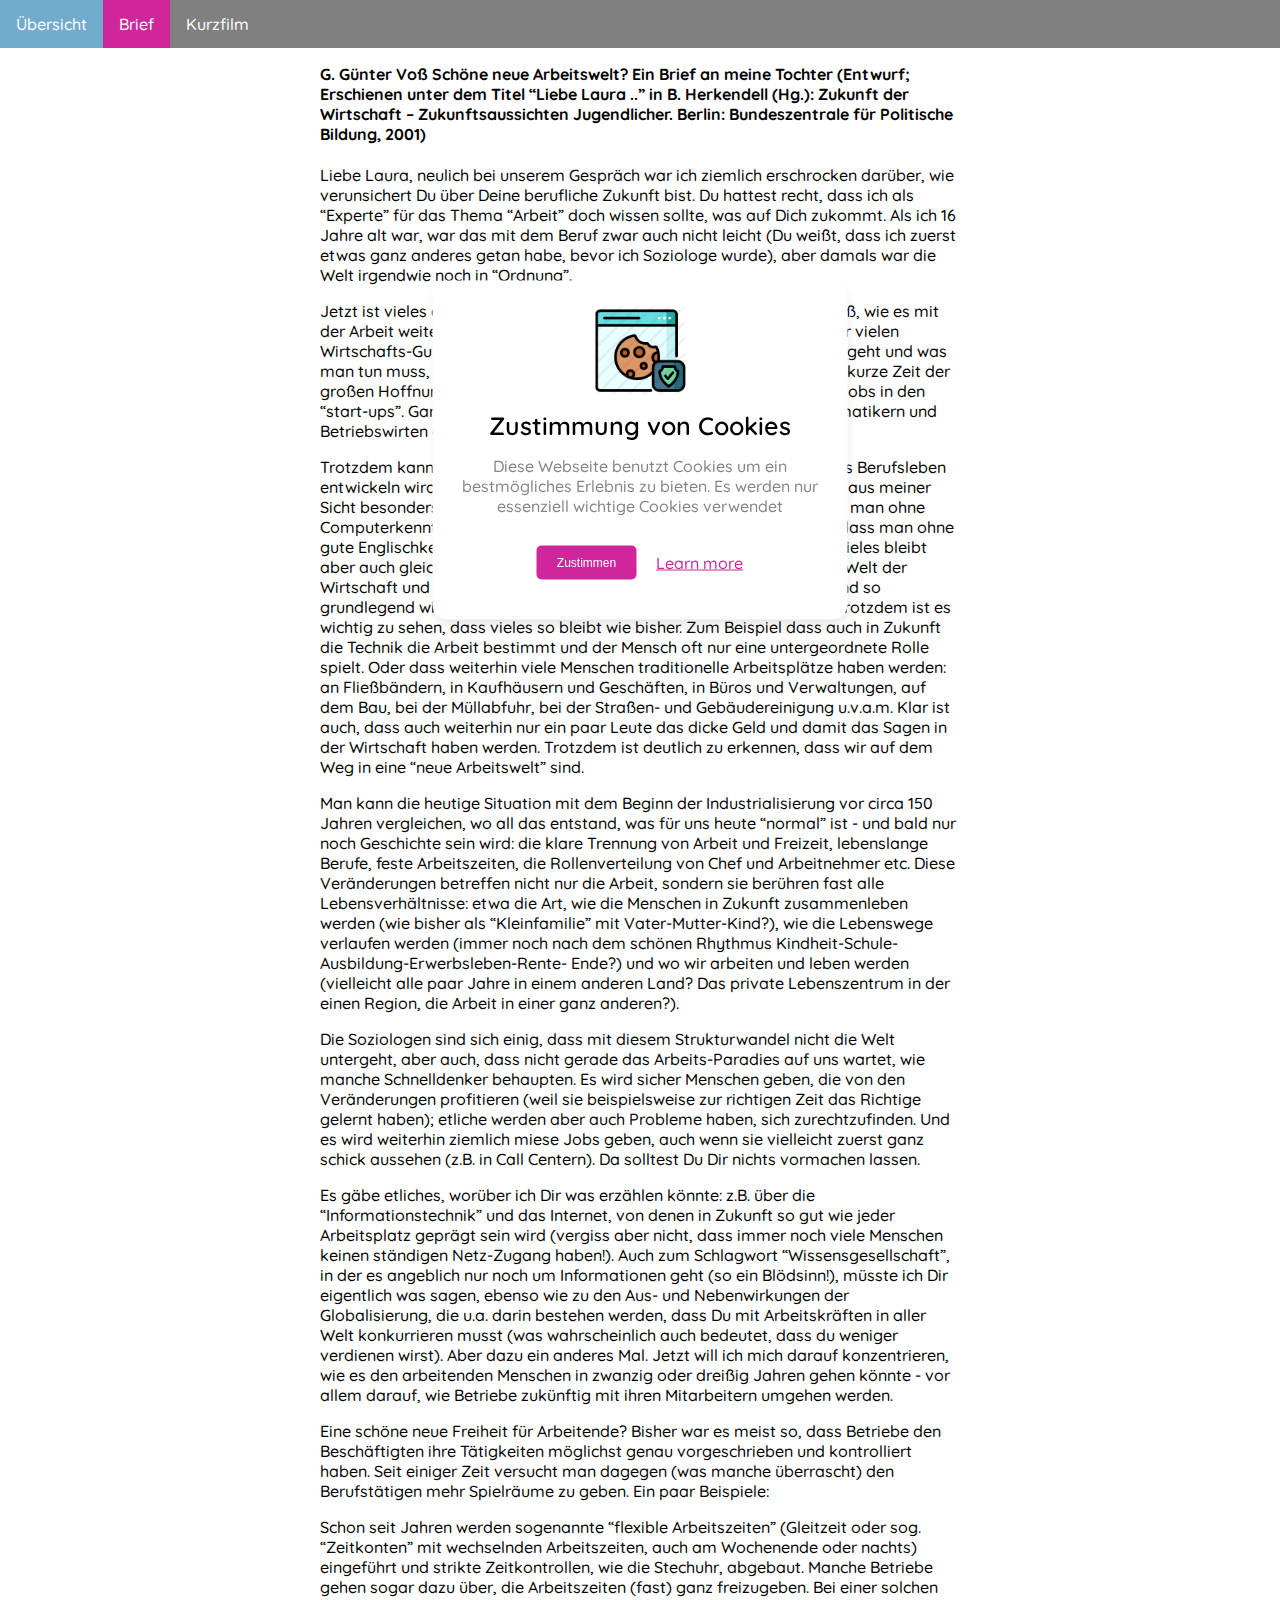
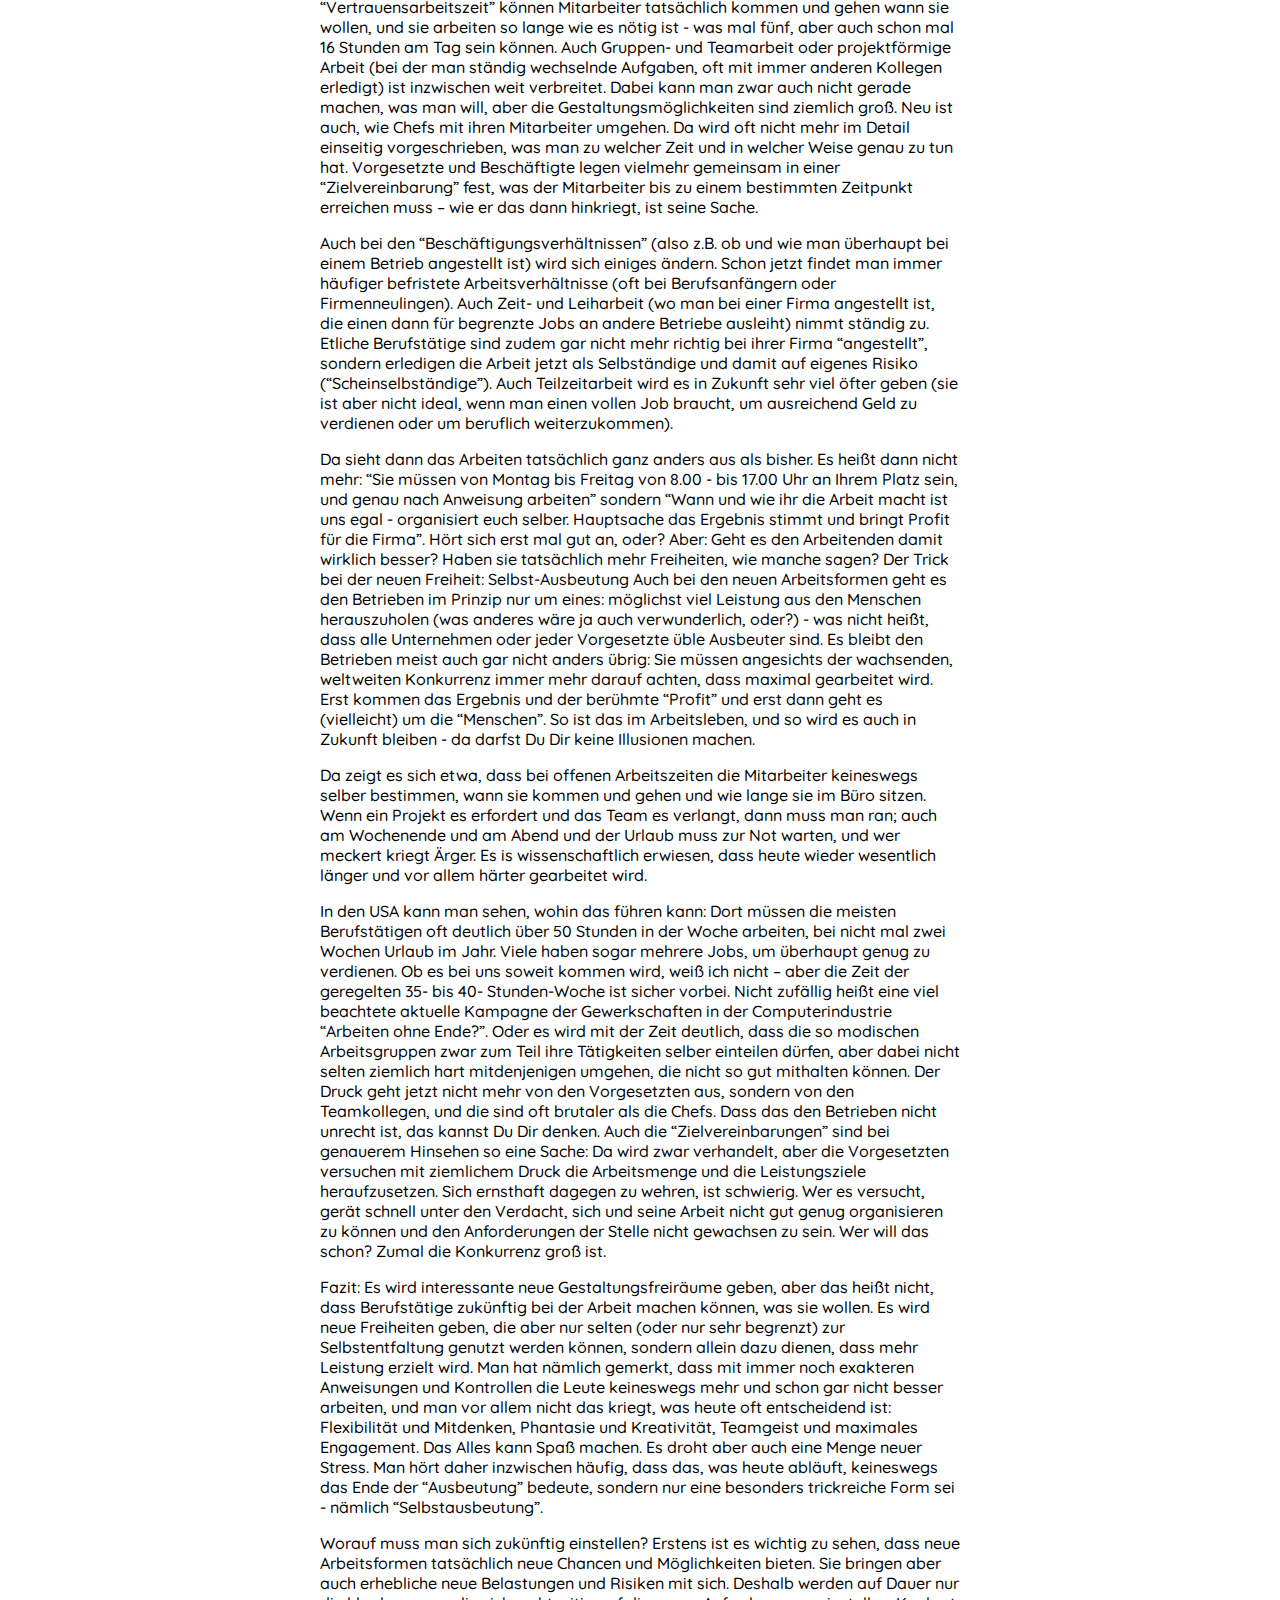
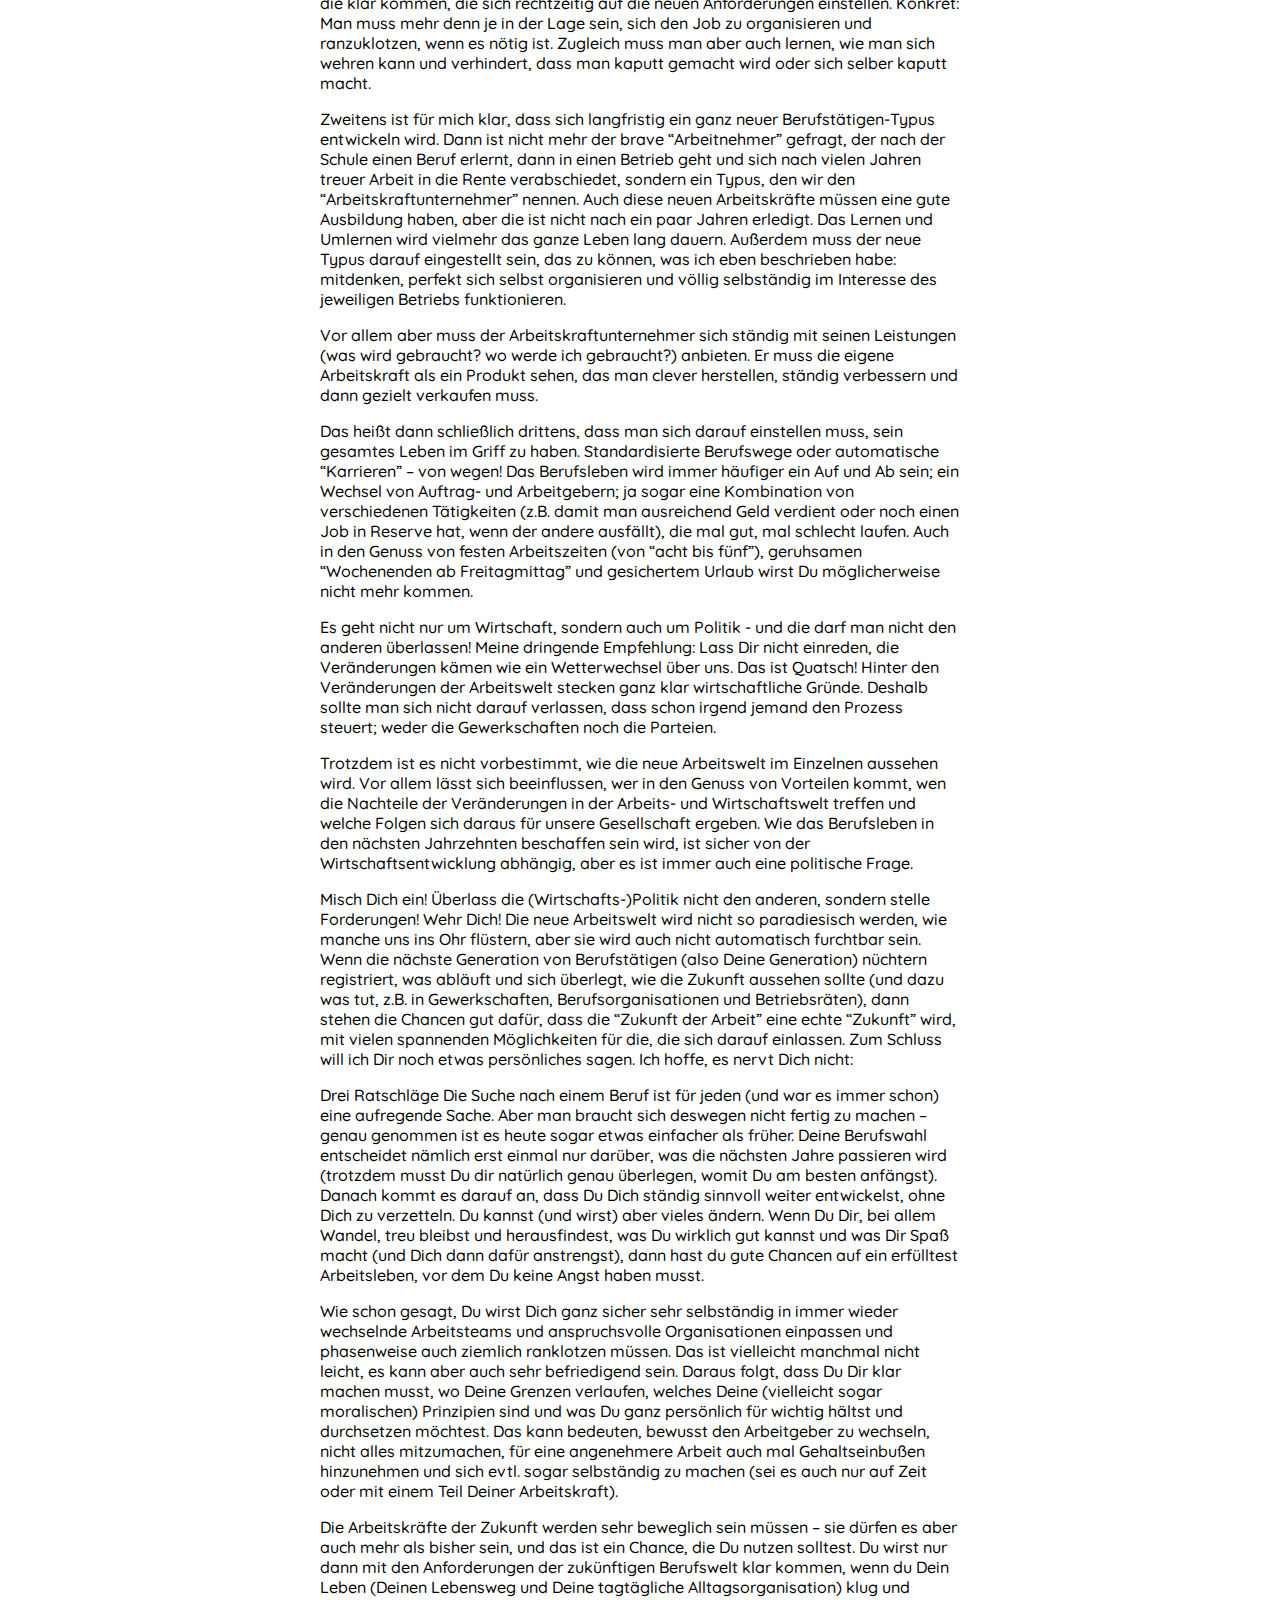
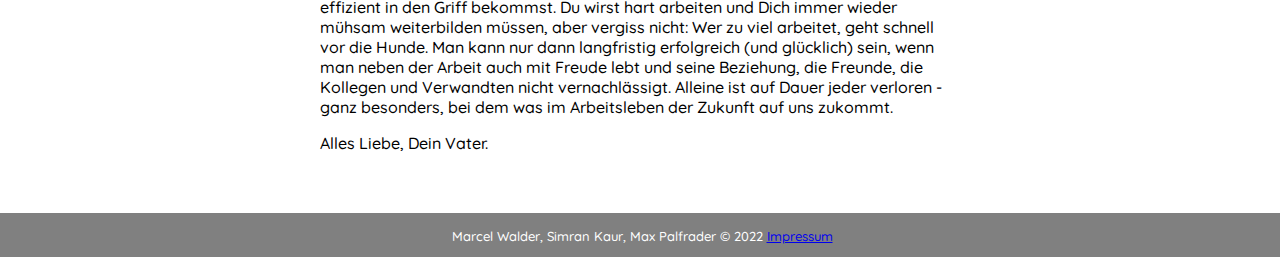
==== brief.html @ ee265036 "Website v1.0" ====
<!DOCTYPE html>
<html lang="de">

<head>
    <meta name="title" content="Gesellschaftliche Bildung">
    <meta name="description" content="Website für schulinternes Projekt zur gesellschaftlichen Bildung">
    <meta name="keywords" content="bildung, arbeitszeit, schule, arbeiten">
    <meta name="robots" content="index, follow">
    <meta http-equiv="Content-Type" content="text/html; charset=utf-8">
    <meta name="language" content="German">
    <meta name="author" content="Marcel Walder">
    <meta name="viewport" content="width=device-width, initial-scale=1.0">
    <title>Gesellschaftliche Bildung</title>
    <link rel="canonical" href="https://wolda.me" />
    <link rel="stylesheet" href="style.css">
    <link href="https://fonts.googleapis.com/css2?family=Quicksand:wght@400;500;700&display=swap" rel="stylesheet">
    <link rel="apple-touch-icon" sizes="144x144" href="favicon/apple-touch-icon.png">
<link rel="icon" type="image/png" sizes="32x32" href="favicon/favicon-32x32.png">
<link rel="icon" type="image/png" sizes="16x16" href="favicon/favicon-16x16.png">
<link rel="manifest" href="favicon/site.webmanifest">
<link rel="mask-icon" href="favicon/safari-pinned-tab.svg" color="#5bbad5">
<meta name="msapplication-TileColor" content="#da532c">
<meta name="theme-color" content="#ffffff">
</head>

<body>
    <div class="wrapper hide">
        <link rel="stylesheet" href="cookie.css">
        <img src="images/cookies2.jpg" alt="Cookie-Banner">
        <div class="content">
            <header>Zustimmung von Cookies</header>
            <p>Diese Webseite benutzt Cookies um ein bestmögliches Erlebnis zu bieten. Es werden nur essenziell wichtige
                Cookies verwendet</p>
            <div class="buttons">
                <button class="item">Zustimmen</button>
                <a href="https://www.cookiesandyou.com" class="item">Learn more</a>
            </div>
        </div>
    </div>
    <ul>
        <li><a href="index.html">Übersicht</a></li>
        <li class="active"><a href="brief.html">Brief</a></li>
        <li><a href="film.html">Kurzfilm</a></li>
    </ul>
    <div class="letter">
        <h4>
            G. Günter Voß
            Schöne neue Arbeitswelt?
            Ein Brief an meine Tochter

            (Entwurf; Erschienen unter dem Titel “Liebe Laura ..” in B. Herkendell
            (Hg.): Zukunft der Wirtschaft – Zukunftsaussichten Jugendlicher. Berlin:
            Bundeszentrale für Politische Bildung, 2001)
        </h4>
        <p>
            Liebe Laura,
            neulich bei unserem Gespräch war ich ziemlich erschrocken
            darüber, wie verunsichert Du über Deine berufliche Zukunft
            bist. Du hattest recht, dass ich als “Experte” für das Thema
            “Arbeit” doch wissen sollte, was auf Dich zukommt. Als ich
            16 Jahre alt war, war das mit dem Beruf zwar auch nicht
            leicht (Du weißt, dass ich zuerst etwas ganz anderes getan
            habe, bevor ich Soziologe wurde), aber damals war die Welt
            irgendwie noch in “Ordnung”.
        </p>
        <p>
            Jetzt ist vieles anders. Und ich muss zugeben, dass ich nicht
            genau weiß, wie es mit der Arbeit weitergehen wird.
            Niemand ist ein Hellseher. Trau keinem der vielen
            Wirtschafts-Gurus, die uns weismachen wollen, sie wüssten,
            wo es langgeht und was man tun muss, um “Karriere” zu
            machen. Erinnerst Du Dich noch an die kurze Zeit der
            großen Hoffnung auf die New Economy? Alle redeten von
            den coolen Jobs in den “start-ups”. Ganz schön mies sieht es
            dort inzwischen aus. Selbst Informatikern und
            Betriebswirten dämmert, dass für sie harte Zeiten
            anbrechen.
        </p>
        <p>
            Trotzdem kann ich natürlich ein paar Dinge darüber sagen,
            wie sich das Berufsleben entwickeln wird. Ich werde mich
            dabei auf die Punkte beschränken, die aus meiner Sicht
            besonders wichtig sind. Vieles ist ohnehin klar. Zum Beispiel,
            dass man ohne Computerkenntnisse ziemlich alt aussieht
            (sogar bei der Müllabfuhr); dass man ohne gute
            Englischkenntnisse kaum Chancen hat usw.
            Alles wird anders? ... Vieles bleibt aber auch gleich!
            Natürlich gab es schon immer Veränderungen in der Welt
            der Wirtschaft und Arbeit. Aber nie vollzog sich dieser
            Wandel so schnell und so grundlegend wie jetzt
            (“Strukturwandel” nennen das die Soziologen). Trotzdem ist
            es wichtig zu sehen, dass vieles so bleibt wie bisher.
            Zum Beispiel dass auch in Zukunft die Technik die Arbeit
            bestimmt und der Mensch oft nur eine untergeordnete Rolle
            spielt. Oder dass weiterhin viele Menschen traditionelle
            Arbeitsplätze haben werden: an Fließbändern, in
            Kaufhäusern und Geschäften, in Büros und Verwaltungen,
            auf dem Bau, bei der Müllabfuhr, bei der Straßen- und
            Gebäudereinigung u.v.a.m.
            Klar ist auch, dass auch weiterhin nur ein paar Leute das
            dicke Geld und damit das Sagen in der Wirtschaft haben
            werden. Trotzdem ist deutlich zu erkennen, dass wir auf
            dem Weg in eine “neue Arbeitswelt” sind.
        </p>
        <p>
            Man kann die heutige Situation mit dem Beginn der
            Industrialisierung vor circa 150 Jahren vergleichen, wo all
            das entstand, was für uns heute “normal” ist - und bald nur
            noch Geschichte sein wird: die klare Trennung von Arbeit
            und Freizeit, lebenslange Berufe, feste Arbeitszeiten, die
            Rollenverteilung von Chef und Arbeitnehmer etc. Diese
            Veränderungen betreffen nicht nur die Arbeit, sondern sie
            berühren fast alle Lebensverhältnisse: etwa die Art, wie die
            Menschen in Zukunft zusammenleben werden (wie bisher als
            “Kleinfamilie” mit Vater-Mutter-Kind?), wie die Lebenswege
            verlaufen werden (immer noch nach dem schönen
            Rhythmus Kindheit-Schule-Ausbildung-Erwerbsleben-Rente-
            Ende?) und wo wir arbeiten und leben werden (vielleicht alle
            paar Jahre in einem anderen Land? Das private
            Lebenszentrum in der einen
            Region, die Arbeit in einer ganz anderen?).

        </p>
        <p>
            Die Soziologen sind sich einig, dass mit diesem
            Strukturwandel nicht die Welt untergeht, aber auch, dass
            nicht gerade das Arbeits-Paradies auf uns wartet, wie
            manche Schnelldenker behaupten. Es wird sicher Menschen

            geben, die von den Veränderungen profitieren (weil sie
            beispielsweise zur richtigen Zeit das Richtige gelernt haben);
            etliche werden aber auch Probleme haben, sich
            zurechtzufinden. Und es wird weiterhin ziemlich miese Jobs
            geben, auch wenn sie vielleicht zuerst ganz schick aussehen
            (z.B. in Call Centern). Da solltest Du Dir nichts vormachen
            lassen.
        </p>
        <p>
            Es gäbe etliches, worüber ich Dir was erzählen könnte: z.B.
            über die “Informationstechnik” und das Internet, von denen
            in Zukunft so gut wie jeder Arbeitsplatz geprägt sein wird
            (vergiss aber nicht, dass immer noch viele Menschen keinen
            ständigen Netz-Zugang haben!). Auch zum Schlagwort
            “Wissensgesellschaft”, in der es angeblich nur noch um
            Informationen geht (so ein Blödsinn!), müsste ich Dir
            eigentlich was sagen, ebenso wie zu den Aus- und
            Nebenwirkungen der Globalisierung, die u.a. darin bestehen
            werden, dass Du mit Arbeitskräften in aller Welt
            konkurrieren musst (was wahrscheinlich auch bedeutet, dass
            du weniger verdienen wirst). Aber dazu ein anderes Mal.
            Jetzt will ich mich darauf konzentrieren, wie es den
            arbeitenden Menschen in zwanzig oder dreißig Jahren
            gehen könnte - vor allem darauf, wie Betriebe zukünftig mit
            ihren Mitarbeitern umgehen werden.
        </p>
        <p>
            Eine schöne neue Freiheit für Arbeitende?
            Bisher war es meist so, dass Betriebe den Beschäftigten ihre
            Tätigkeiten möglichst genau vorgeschrieben und kontrolliert
            haben. Seit einiger Zeit versucht man dagegen (was manche
            überrascht) den Berufstätigen mehr Spielräume zu geben.
            Ein paar Beispiele:
        </p>
        <p>
            Schon seit Jahren werden sogenannte “flexible
            Arbeitszeiten” (Gleitzeit oder sog. “Zeitkonten” mit
            wechselnden Arbeitszeiten, auch am Wochenende oder
            nachts) eingeführt und strikte Zeitkontrollen, wie die
            Stechuhr, abgebaut. Manche Betriebe gehen sogar dazu
            über, die Arbeitszeiten (fast) ganz freizugeben. Bei einer
            solchen “Vertrauensarbeitszeit” können Mitarbeiter
            tatsächlich kommen und gehen wann sie wollen, und sie
            arbeiten so lange wie es nötig ist - was mal fünf, aber auch
            schon mal 16 Stunden am Tag sein können.
            Auch Gruppen- und Teamarbeit oder projektförmige Arbeit
            (bei der man ständig wechselnde Aufgaben, oft mit immer
            anderen Kollegen erledigt) ist inzwischen weit verbreitet.
            Dabei kann man zwar auch nicht gerade machen, was man
            will, aber die Gestaltungsmöglichkeiten sind ziemlich groß.
            Neu ist auch, wie Chefs mit ihren Mitarbeiter umgehen. Da
            wird oft nicht mehr im Detail einseitig vorgeschrieben, was
            man zu welcher Zeit und in welcher Weise genau zu tun hat.
            Vorgesetzte und Beschäftigte legen vielmehr gemeinsam in
            einer “Zielvereinbarung” fest, was der Mitarbeiter bis zu
            einem bestimmten Zeitpunkt erreichen muss – wie er das
            dann hinkriegt, ist seine Sache.
        </p>
        <p>
            Auch bei den “Beschäftigungsverhältnissen” (also z.B. ob und
            wie man überhaupt bei einem Betrieb angestellt ist) wird
            sich einiges ändern. Schon jetzt findet man immer häufiger
            befristete Arbeitsverhältnisse (oft bei Berufsanfängern oder
            Firmenneulingen). Auch Zeit- und Leiharbeit (wo man bei
            einer Firma angestellt ist, die einen dann für begrenzte Jobs
            an andere Betriebe ausleiht) nimmt ständig zu.
            Etliche Berufstätige sind zudem gar nicht mehr richtig bei
            ihrer Firma “angestellt”, sondern erledigen die Arbeit jetzt
            als Selbständige und damit auf eigenes Risiko
            (“Scheinselbständige”).
            Auch Teilzeitarbeit wird es in Zukunft sehr viel öfter geben
            (sie ist aber nicht ideal, wenn man einen vollen Job braucht,
            um ausreichend Geld zu verdienen oder um beruflich
            weiterzukommen).
        </p>
        <p>
            Da sieht dann das Arbeiten tatsächlich ganz anders aus als
            bisher. Es heißt dann nicht mehr: “Sie müssen von Montag
            bis Freitag von 8.00 - bis 17.00 Uhr an Ihrem Platz sein, und
            genau nach Anweisung arbeiten” sondern “Wann und wie
            ihr die Arbeit macht ist uns egal -
            organisiert euch selber. Hauptsache das Ergebnis stimmt
            und bringt Profit für die Firma”.
            Hört sich erst mal gut an, oder? Aber: Geht es den
            Arbeitenden damit wirklich besser? Haben sie tatsächlich
            mehr Freiheiten, wie manche sagen?
            Der Trick bei der neuen Freiheit: Selbst-Ausbeutung
            Auch bei den neuen Arbeitsformen geht es den Betrieben im
            Prinzip nur um eines: möglichst viel Leistung aus den
            Menschen herauszuholen (was anderes wäre ja auch
            verwunderlich, oder?) - was nicht heißt, dass alle
            Unternehmen oder jeder Vorgesetzte üble Ausbeuter sind.
            Es bleibt den Betrieben meist auch gar nicht anders übrig:
            Sie müssen angesichts der wachsenden, weltweiten
            Konkurrenz immer mehr darauf achten, dass maximal
            gearbeitet wird. Erst kommen das Ergebnis und der
            berühmte “Profit” und erst dann geht es (vielleicht) um die
            “Menschen”. So ist das im Arbeitsleben, und so wird es auch
            in Zukunft bleiben - da darfst Du Dir keine Illusionen
            machen.
        </p>
        <p>
            Da zeigt es sich etwa, dass bei offenen Arbeitszeiten die
            Mitarbeiter keineswegs selber bestimmen, wann sie kommen
            und gehen und wie lange sie im Büro sitzen. Wenn ein
            Projekt es erfordert und das Team es verlangt, dann muss
            man ran; auch am Wochenende und am Abend und der
            Urlaub muss zur Not warten, und wer meckert kriegt
            Ärger. Es is wissenschaftlich erwiesen, dass heute wieder
            wesentlich länger und vor allem härter gearbeitet wird.
        </p>
        <p>
            In den USA kann man sehen, wohin das führen kann: Dort
            müssen die meisten Berufstätigen oft deutlich über 50
            Stunden in der Woche arbeiten, bei nicht mal zwei Wochen
            Urlaub im Jahr. Viele haben sogar mehrere Jobs, um
            überhaupt genug zu verdienen. Ob es bei uns soweit kommen
            wird, weiß ich nicht – aber die Zeit der geregelten 35- bis 40-
            Stunden-Woche ist sicher vorbei. Nicht zufällig heißt eine
            viel beachtete aktuelle Kampagne der Gewerkschaften in
            der Computerindustrie “Arbeiten ohne Ende?”.
            Oder es wird mit der Zeit deutlich, dass die so modischen
            Arbeitsgruppen zwar zum Teil ihre Tätigkeiten selber
            einteilen dürfen, aber dabei nicht selten ziemlich hart
            mitdenjenigen
            umgehen, die nicht so gut mithalten können. Der Druck geht
            jetzt nicht mehr von den Vorgesetzten aus, sondern von den
            Teamkollegen, und die sind oft brutaler als die Chefs. Dass
            das den Betrieben nicht unrecht ist, das kannst Du Dir
            denken.
            Auch die “Zielvereinbarungen” sind bei genauerem
            Hinsehen so eine Sache: Da wird zwar verhandelt, aber die
            Vorgesetzten versuchen mit ziemlichem Druck die
            Arbeitsmenge und die Leistungsziele heraufzusetzen. Sich
            ernsthaft dagegen zu wehren, ist schwierig. Wer es versucht,
            gerät schnell unter den Verdacht, sich und seine Arbeit
            nicht gut genug organisieren zu können und den
            Anforderungen der Stelle nicht gewachsen zu sein. Wer will
            das schon? Zumal die Konkurrenz groß ist.
        </p>
        <p>
            Fazit:
            Es wird interessante neue Gestaltungsfreiräume geben, aber
            das heißt nicht, dass Berufstätige zukünftig bei der Arbeit
            machen können, was sie wollen. Es wird neue Freiheiten
            geben, die aber nur selten (oder nur sehr begrenzt) zur
            Selbstentfaltung genutzt werden können, sondern allein
            dazu dienen, dass mehr Leistung erzielt wird. Man hat
            nämlich gemerkt, dass mit immer noch exakteren
            Anweisungen und Kontrollen die Leute keineswegs mehr
            und schon gar nicht besser arbeiten, und man vor allem
            nicht das kriegt, was heute oft entscheidend ist: Flexibilität
            und Mitdenken, Phantasie und Kreativität, Teamgeist und
            maximales Engagement. Das Alles kann Spaß machen. Es
            droht aber auch eine Menge neuer Stress. Man hört daher
            inzwischen häufig, dass das, was heute abläuft, keineswegs
            das Ende der “Ausbeutung” bedeute, sondern nur eine
            besonders trickreiche Form sei - nämlich “Selbstausbeutung”.
        </p>
        <p>
            Worauf muss man sich zukünftig einstellen?
            Erstens ist es wichtig zu sehen, dass neue Arbeitsformen
            tatsächlich neue Chancen und Möglichkeiten bieten. Sie
            bringen aber auch erhebliche neue Belastungen und Risiken
            mit sich. Deshalb werden auf Dauer nur die klar kommen,
            die sich rechtzeitig auf die neuen Anforderungen einstellen.
            Konkret: Man muss mehr denn je in der Lage sein, sich den
            Job zu organisieren und ranzuklotzen, wenn es nötig ist.
            Zugleich muss man aber auch lernen, wie man sich wehren
            kann und verhindert, dass man kaputt gemacht wird oder
            sich selber kaputt macht.
        </p>
        <p>
            Zweitens ist für mich klar, dass sich langfristig ein ganz
            neuer Berufstätigen-Typus entwickeln wird. Dann ist nicht
            mehr der brave “Arbeitnehmer” gefragt, der nach der
            Schule einen Beruf erlernt, dann in einen Betrieb geht und
            sich nach vielen Jahren treuer Arbeit in die Rente
            verabschiedet, sondern ein Typus, den wir den
            “Arbeitskraftunternehmer” nennen. Auch diese neuen
            Arbeitskräfte müssen eine gute Ausbildung haben, aber die
            ist nicht nach ein paar Jahren erledigt. Das Lernen und
            Umlernen wird vielmehr das ganze Leben lang dauern.
            Außerdem muss der neue Typus darauf eingestellt sein, das
            zu können, was ich eben beschrieben habe: mitdenken,
            perfekt sich selbst organisieren und völlig selbständig im
            Interesse des jeweiligen Betriebs funktionieren.
        </p>
        <p>
            Vor allem aber muss der Arbeitskraftunternehmer sich
            ständig mit seinen Leistungen (was wird gebraucht? wo
            werde ich gebraucht?) anbieten. Er muss die eigene
            Arbeitskraft als ein Produkt sehen, das man clever
            herstellen, ständig verbessern und dann gezielt verkaufen
            muss.
        </p>
        <p>
            Das heißt dann schließlich drittens, dass man sich darauf
            einstellen muss, sein gesamtes Leben im Griff zu haben.
            Standardisierte Berufswege oder automatische “Karrieren”
            – von wegen! Das Berufsleben wird immer häufiger ein Auf
            und Ab sein; ein Wechsel von Auftrag- und Arbeitgebern; ja
            sogar eine Kombination von verschiedenen Tätigkeiten (z.B.
            damit man ausreichend Geld verdient oder noch einen Job
            in Reserve hat, wenn der andere ausfällt), die mal gut, mal
            schlecht laufen. Auch in den Genuss von festen Arbeitszeiten
            (von “acht bis fünf”), geruhsamen “Wochenenden ab
            Freitagmittag” und gesichertem Urlaub wirst Du
            möglicherweise nicht mehr kommen.
        </p>
        <p>
            Es geht nicht nur um Wirtschaft, sondern auch um Politik -
            und die darf man nicht den anderen überlassen!
            Meine dringende Empfehlung: Lass Dir nicht einreden, die
            Veränderungen kämen wie ein Wetterwechsel über uns. Das
            ist Quatsch! Hinter den Veränderungen der Arbeitswelt

            stecken ganz klar wirtschaftliche Gründe. Deshalb sollte
            man sich nicht darauf verlassen, dass schon irgend jemand
            den Prozess steuert; weder die Gewerkschaften noch die
            Parteien.
        </p>
        <p>
            Trotzdem ist es nicht vorbestimmt, wie die neue Arbeitswelt
            im Einzelnen aussehen wird. Vor allem lässt sich
            beeinflussen, wer in den Genuss von Vorteilen kommt, wen
            die Nachteile der Veränderungen in der Arbeits- und
            Wirtschaftswelt treffen und welche Folgen sich daraus für
            unsere Gesellschaft ergeben. Wie das Berufsleben in den
            nächsten Jahrzehnten beschaffen sein wird, ist sicher von
            der Wirtschaftsentwicklung abhängig, aber es ist immer
            auch eine politische Frage.
        </p>
        <p>
            Misch Dich ein! Überlass die (Wirtschafts-)Politik nicht den
            anderen, sondern stelle Forderungen! Wehr Dich! Die neue
            Arbeitswelt wird nicht so paradiesisch werden, wie manche
            uns ins Ohr flüstern, aber sie wird auch nicht automatisch
            furchtbar sein. Wenn die nächste Generation von
            Berufstätigen (also Deine Generation) nüchtern registriert,
            was abläuft und sich überlegt, wie die Zukunft aussehen
            sollte (und dazu was tut, z.B. in Gewerkschaften,
            Berufsorganisationen und Betriebsräten), dann stehen die
            Chancen gut dafür, dass die “Zukunft der Arbeit” eine echte
            “Zukunft” wird, mit vielen spannenden Möglichkeiten für
            die, die sich darauf einlassen.
            Zum Schluss will ich Dir noch etwas persönliches sagen. Ich
            hoffe, es nervt Dich nicht:
        </p>
        <p>
            Drei Ratschläge Die Suche nach einem Beruf ist für jeden
            (und war es immer schon) eine aufregende Sache. Aber man
            braucht sich deswegen nicht fertig zu machen – genau
            genommen ist es heute sogar etwas einfacher als früher.
            Deine Berufswahl entscheidet nämlich erst einmal nur
            darüber, was die nächsten Jahre passieren wird (trotzdem
            musst Du dir natürlich genau überlegen, womit Du am
            besten anfängst). Danach kommt es darauf an, dass Du Dich
            ständig sinnvoll weiter entwickelst, ohne Dich zu verzetteln.
            Du kannst (und wirst) aber vieles ändern. Wenn Du Dir, bei
            allem Wandel, treu bleibst und herausfindest, was Du wirklich gut kannst und was Dir Spaß macht (und Dich
            dann dafür anstrengst), dann hast du gute Chancen auf ein
            erfülltest Arbeitsleben, vor dem Du keine Angst haben
            musst.
        </p>
        <p>
            Wie schon gesagt, Du wirst Dich ganz sicher sehr
            selbständig in immer wieder wechselnde Arbeitsteams und
            anspruchsvolle Organisationen einpassen und phasenweise
            auch ziemlich ranklotzen müssen. Das ist vielleicht
            manchmal nicht leicht, es kann aber auch sehr befriedigend
            sein. Daraus folgt, dass Du Dir klar machen musst, wo
            Deine Grenzen verlaufen, welches Deine (vielleicht sogar
            moralischen) Prinzipien sind und was Du ganz persönlich
            für wichtig hältst und durchsetzen möchtest. Das kann
            bedeuten, bewusst den Arbeitgeber zu wechseln, nicht alles
            mitzumachen, für eine angenehmere Arbeit auch mal
            Gehaltseinbußen hinzunehmen und sich evtl. sogar
            selbständig zu machen (sei es auch nur auf Zeit oder mit
            einem Teil Deiner Arbeitskraft).
        </p>

        <p>
            Die Arbeitskräfte der Zukunft werden sehr beweglich sein
            müssen – sie dürfen es aber auch mehr als bisher sein, und
            das ist ein Chance, die Du nutzen solltest. Du wirst nur
            dann mit den Anforderungen der zukünftigen Berufswelt
            klar kommen, wenn du Dein Leben (Deinen Lebensweg und
            Deine tagtägliche Alltagsorganisation) klug und effizient in
            den Griff bekommst. Du wirst hart arbeiten und Dich
            immer wieder mühsam weiterbilden müssen, aber vergiss
            nicht: Wer zu viel arbeitet, geht schnell vor die Hunde. Man
            kann nur dann langfristig erfolgreich (und glücklich) sein,
            wenn man neben der Arbeit auch mit Freude lebt und seine
            Beziehung, die Freunde, die Kollegen und Verwandten nicht
            vernachlässigt.
            Alleine ist auf Dauer jeder verloren - ganz besonders, bei
            dem was im Arbeitsleben der Zukunft auf uns zukommt.
        </p>
        <p>
            Alles Liebe, Dein Vater.
        </p>
    </div>
    <div id="footer">
        <p>Marcel Walder, Simran Kaur, Max Palfrader © 2022 <a href="https://wolda.me/impressum.html">Impressum</a></p>
    </div>
</body>
<script src="javascript.js"></script>
<script src="cookies.js"></script>
</html>
---- style.css ----
html{
    scroll-behavior: smooth;
}
ul {
    list-style-type: none;
    margin: 0;
    padding: 0;
    background-color: grey;
    position: fixed;
    top: 0;
    width: 100%;
    z-index:1000;
  }
  
  li {
    float: left;
  }
  
  li a {
    display: block;
    color: white;
    text-align: center;
    padding: 14px 16px;
    text-decoration: none;
  }
  
  li a:hover {
    background-color: rgb(115, 171, 204);
  }
  
  .active {
    background-color: rgb(207, 38, 156);
  }

  body{
    font: 500 1rem 'Quicksand', sans-serif;
    margin: 0px;
    position: relative;
    min-height: 100vh;
    overflow-x: hidden;
    padding-bottom: 2.5rem;
}
.header{
    text-align: center;
    margin-top: 50px;
    height: 130px;
    width: 100vw;
    margin-bottom: 30%;
}
#subject{
  margin-top: 10%;
    font-size: 15px;
}
#top-image img{
    max-width: 100%;
    margin-bottom: 32px;
    opacity: 1;
}
.overlay {
    position: absolute;
    top: 0;
    bottom: 0;
    left: 0;
    right: 0;
    height: 100%;
    width: 100%;
    opacity: 0;
    transition: 1s ease;
  }
  
  .container:hover .overlay {
    opacity: 1;
  }
  .container:hover #top-image {
    opacity: 0;
  }
  
  .text {
    color: white;
    font-size: 20px;
    position: absolute;
    top: 50%;
    left: 50%;
    -webkit-transform: translate(-50%, -50%);
    -ms-transform: translate(-50%, -50%);
    transform: translate(-50%, -50%);
    text-align: center;
  }
  .container {
    margin: auto;
    width: 50%;
    position: relative;
  }
  #footer{
    background-color: grey;
    text-align: center;
    color: rgb(255, 255, 255);
    margin-top: 20px;
    padding: 2px;
    font-size: small;
    position: absolute;
    bottom: 0;
    width: 100%;
    height: 2.5rem; 
}
#footer a:hover{
    color: rgb(207, 38, 156);
}
.center{
  margin-top: 25%;
  margin-bottom: 5%;
  margin-left: 25%;
  margin-right: 25%;
}
.letter{
    margin-left: 25%;
    margin-right: 25%;
    margin-top: 5%;
    margin-bottom: 5%;
}
.video{
    margin-left: 25%;
    margin-right: 25%;
    margin-top: 5%;
}
iframe { 
  border: none;
}
---- cookie.css ----
.wrapper{
  max-width: 365px;
  background: #fff;
  padding: 25px 25px 30px 25px;
  border-radius: 15px;
  box-shadow: 1px 7px 14px -5px rgba(0,0,0,0.15);
  text-align: center;
  z-index: 999;
  position: fixed;
    left: 50%;
    top: 50%;
    transform: translate(-50%, -50%);
}
.wrapper.hide{
  opacity: 0;
  pointer-events: none;
  transform: scale(0.8);
  transition: all 0.3s ease;
}
::selection{
  color: #fff;
  background: rgb(207, 38, 156);
}
.wrapper img{
  max-width: 90px;
}
.content header{
  font-size: 25px;
  font-weight: 600;
}
.content{
    margin-top: 10px;
}
.content p{
  color: #858585;
  margin: 15px 0 20px 0;
}
.content .buttons{
  display: flex;
  align-items: center;
  justify-content: center;
}
.buttons button{
  padding: 10px 20px;
  border: none;
  outline: none;
  color: #fff;
  font-size: 12px;
  font-weight: 500;
  border-radius: 5px;
  background: rgb(207, 38, 156);
  cursor: pointer;
  transition: all 0.3s ease;
}
.buttons button:hover{
  transform: scale(0.97);
}
.buttons .item{
  margin: 10px;
  text-align: center;
}
.buttons a{
  color: rgb(207, 38, 156);
}
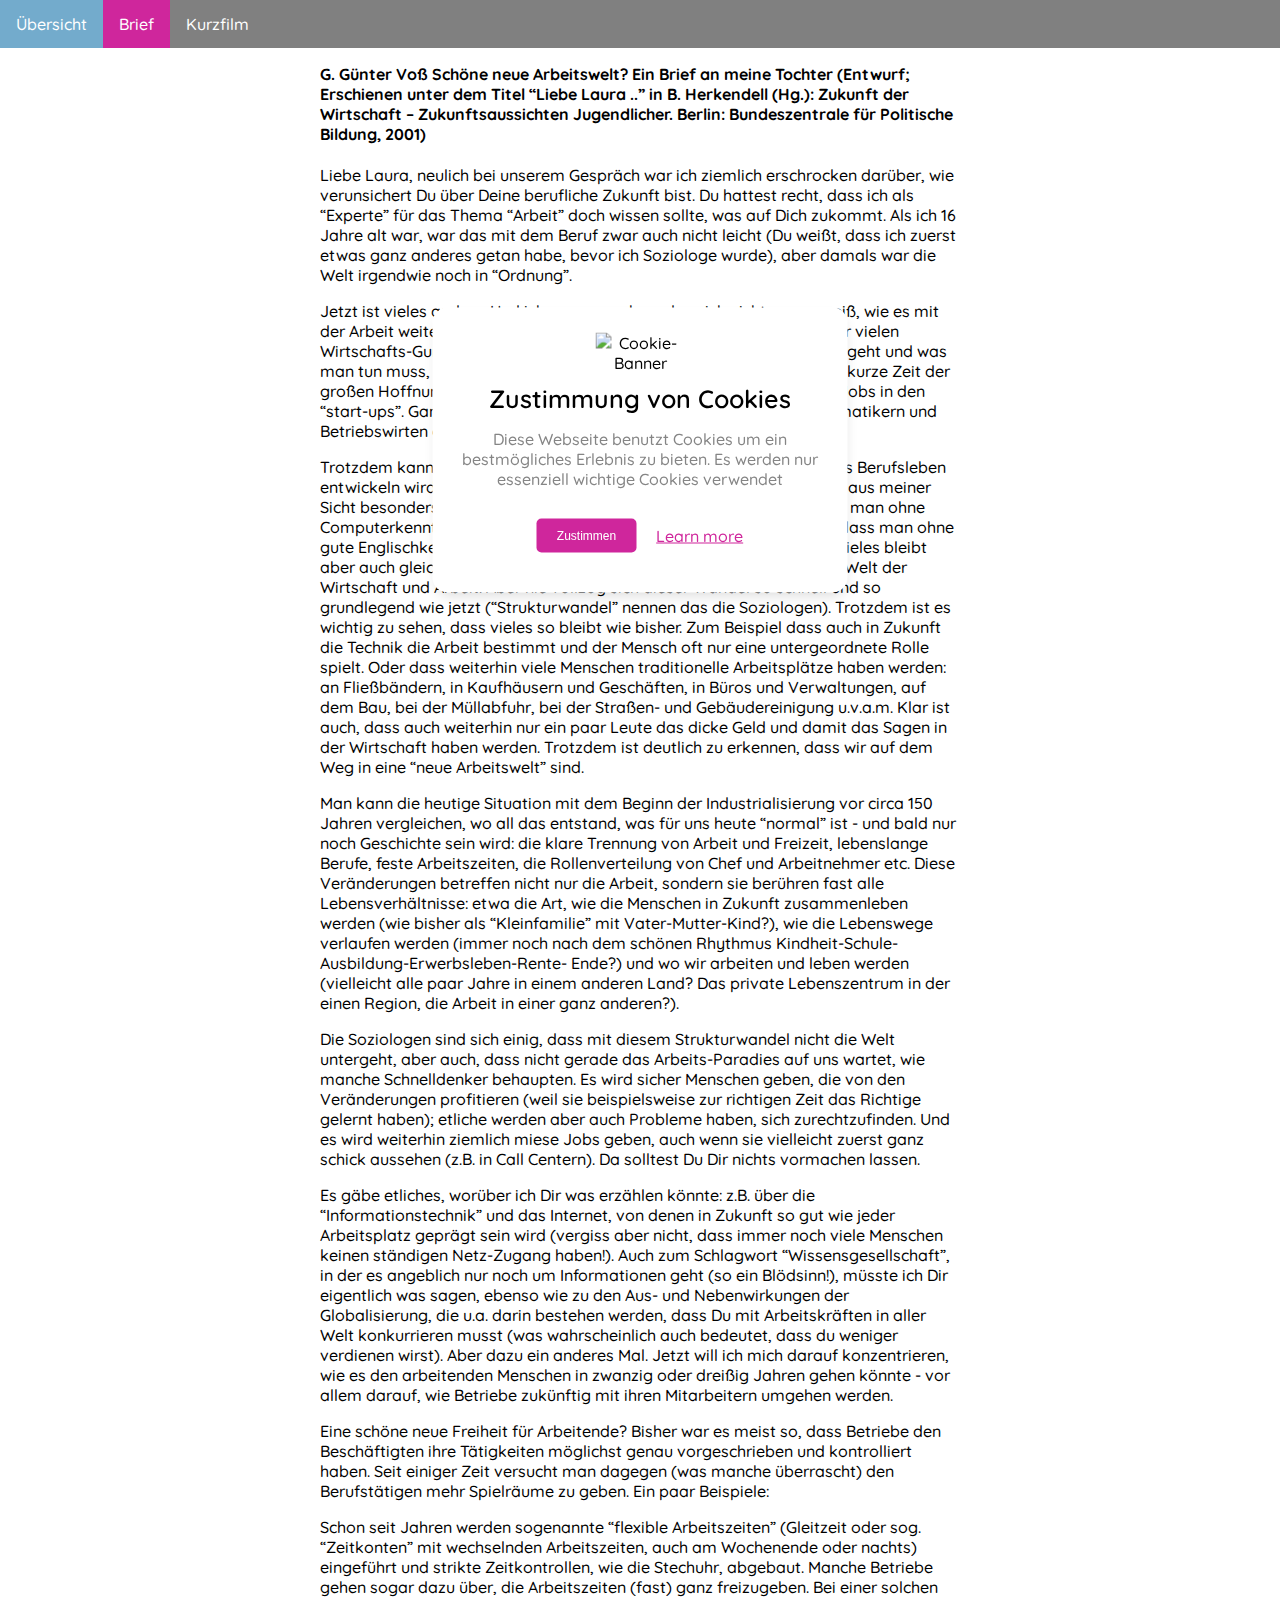
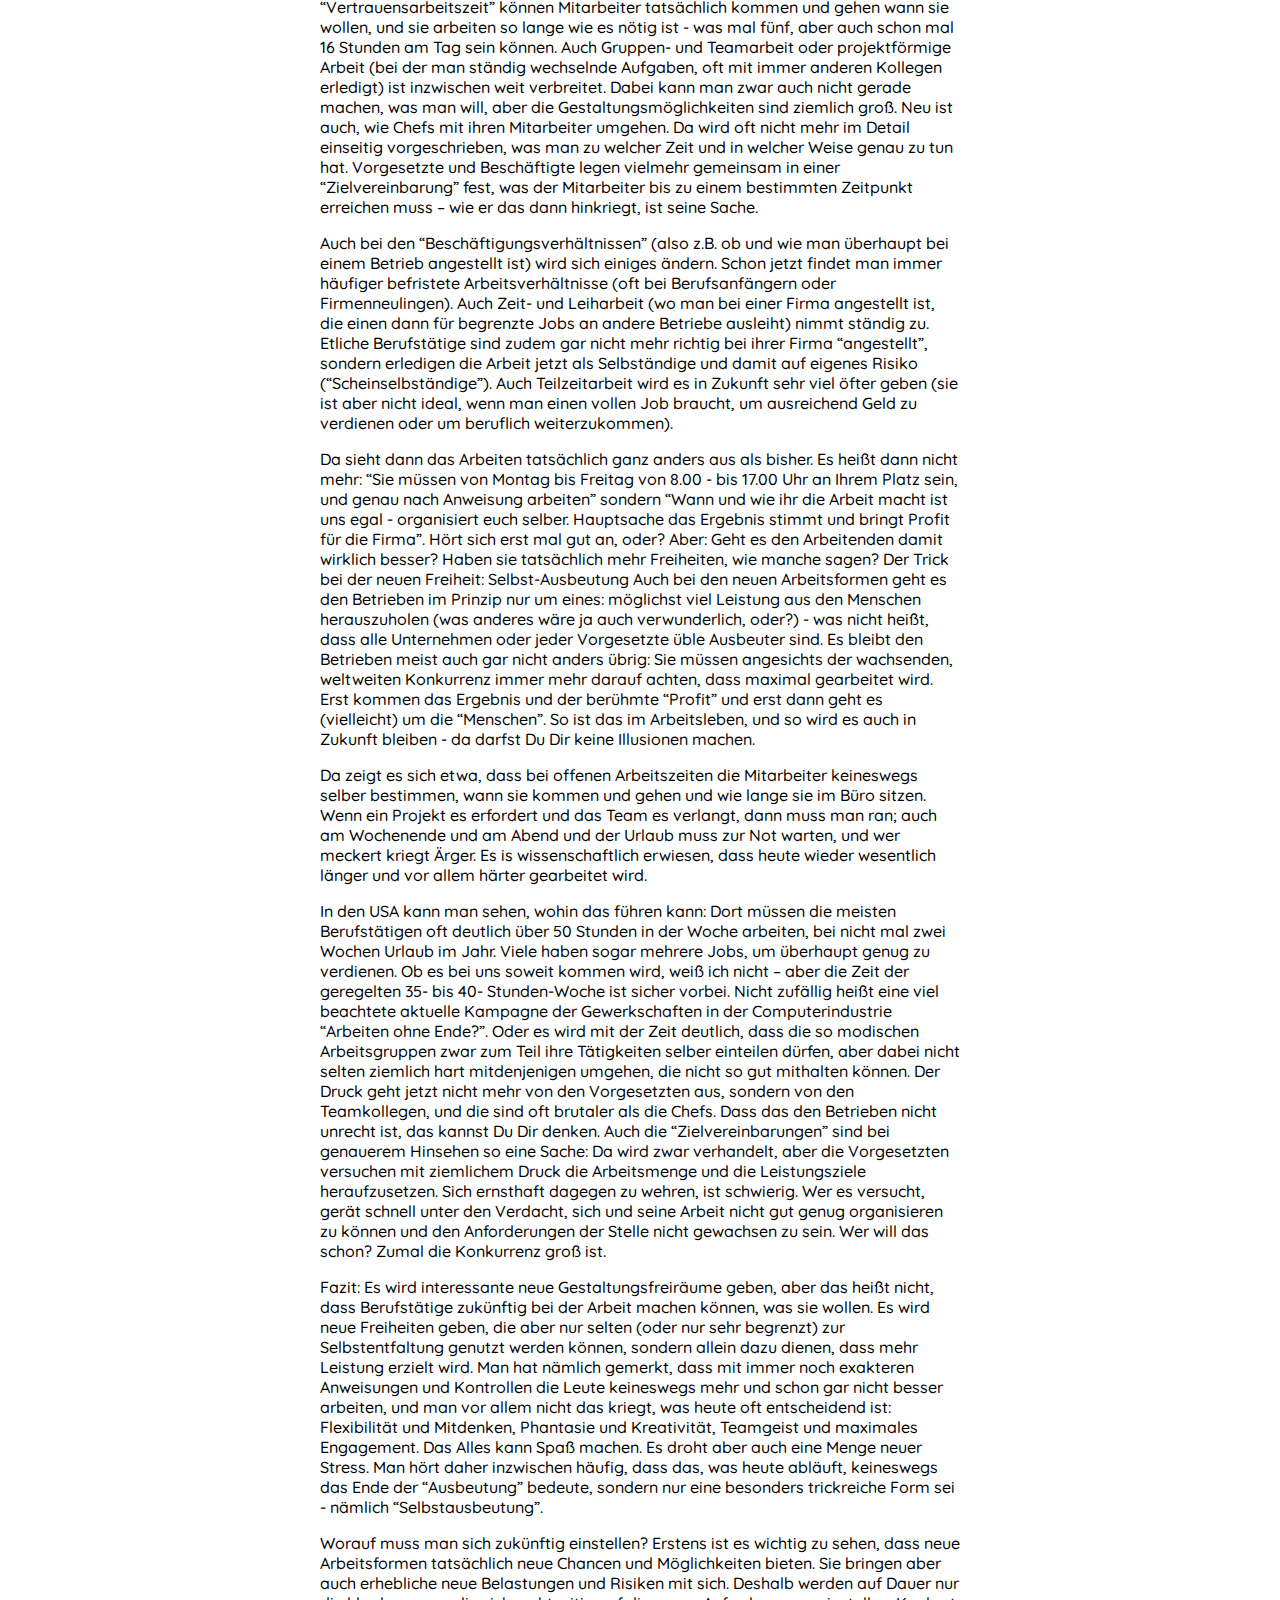
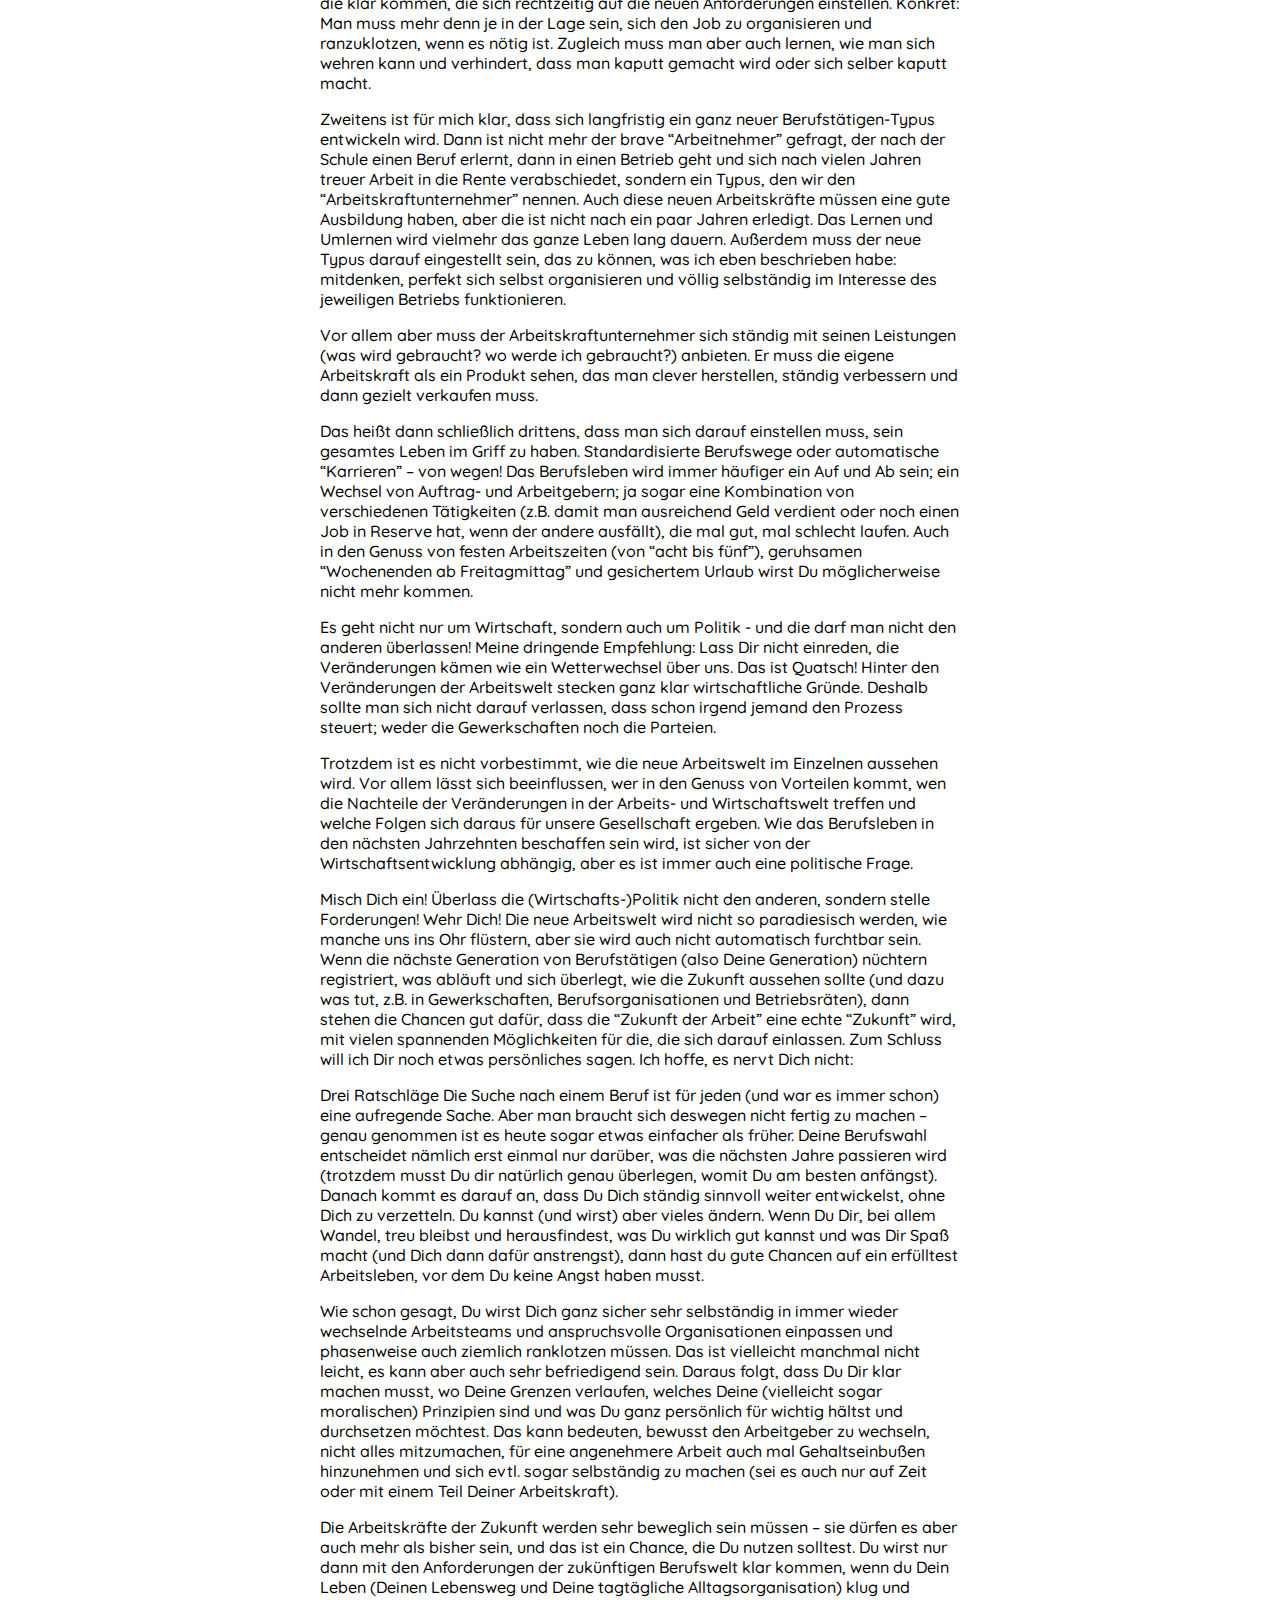
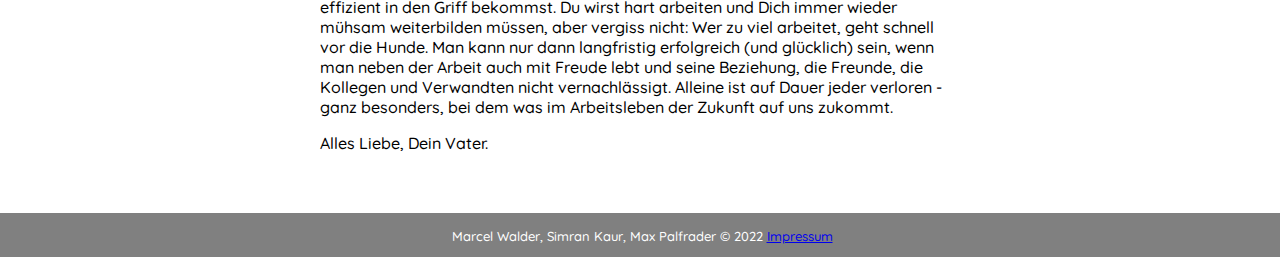
==== commit 0de28360: "Improved Google pageSpeed Index by converting png,jpg to webp" ====
--- a/brief.html
+++ b/brief.html
@@ -13,7 +13,9 @@
     <title>Gesellschaftliche Bildung</title>
     <link rel="canonical" href="https://wolda.me" />
     <link rel="stylesheet" href="style.css">
-    <link href="https://fonts.googleapis.com/css2?family=Quicksand:wght@400;500;700&display=swap" rel="stylesheet">
+    <link rel="preconnect" href="https://fonts.googleapis.com">
+    <link rel="preconnect" href="https://fonts.gstatic.com" crossorigin>
+    <link href="https://fonts.googleapis.com/css2?family=Quicksand:wght@300;400;500;700&display=swap" rel="stylesheet">
     <link rel="apple-touch-icon" sizes="144x144" href="favicon/apple-touch-icon.png">
 <link rel="icon" type="image/png" sizes="32x32" href="favicon/favicon-32x32.png">
 <link rel="icon" type="image/png" sizes="16x16" href="favicon/favicon-16x16.png">
